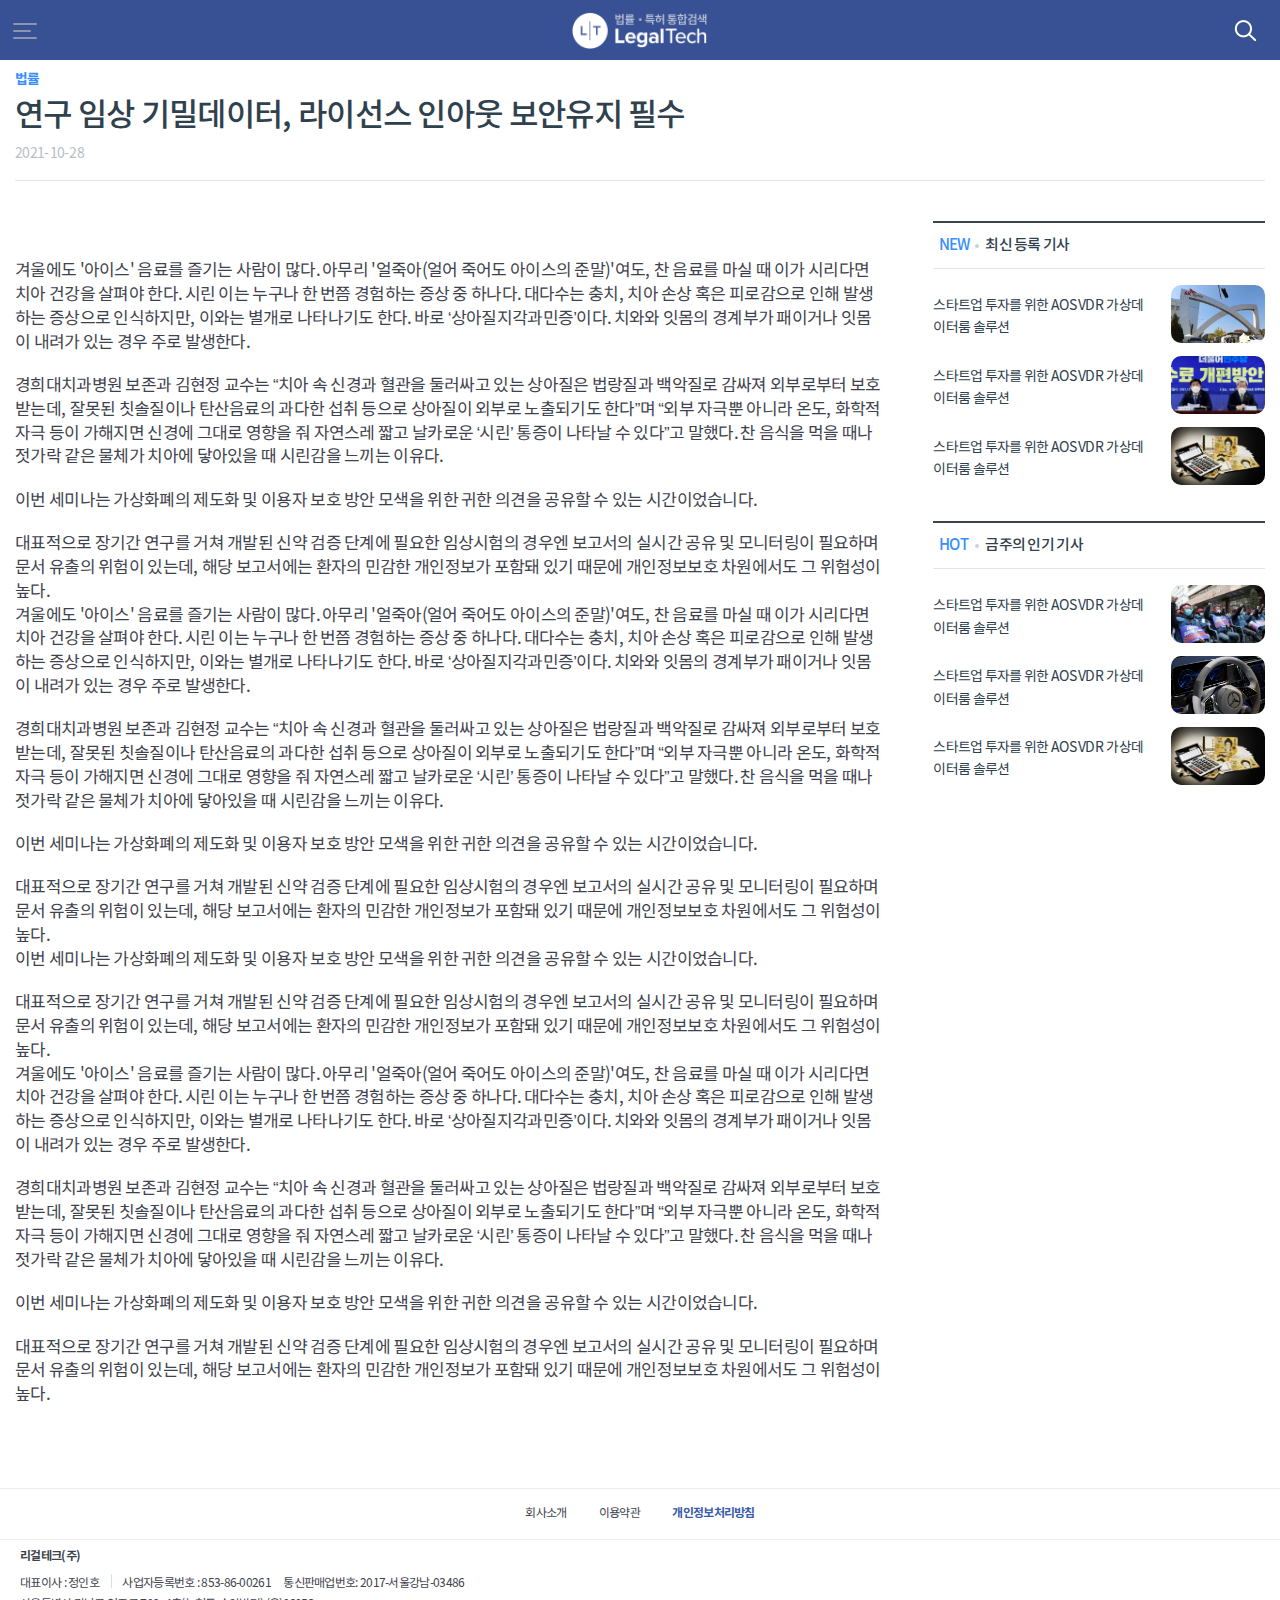
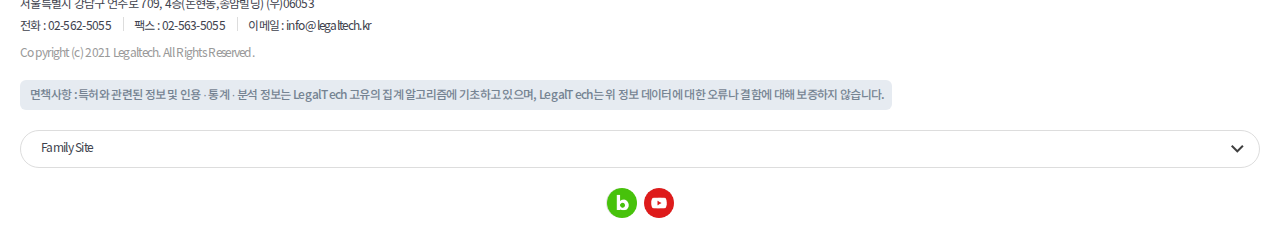
==== html/board_view.html @ 02a7bb96 "test" ====
<!DOCTYPE html>
<html lang="kr" xmlns="http://www.w3.org/1999/xhtml">
<head>
<meta charset="UTF-8" />
<meta http-equiv="x-ua-compatible" content="ie=edge" />
<meta name="viewport" content="width=device-width, initial-scale=1" />
<title>LegalTech VDR</title>
<link rel="stylesheet" href="../inc/css/swiper.min.css">
<link rel="stylesheet" href="../inc/css/import.css" />
<script src="../inc/js/jquery-1.12.4.min.js"></script>
<script src="../inc/js/swiper.min.js"></script>
<script src="../inc/js/script.js"></script>
</head>
<body>
<div id="header_wrap">
	<header id="header">
		<div class="inner">
			<!-- Logo -->
			<h1><a class="defult" href="index.html"><img src="../inc/images/layout/logo_symbol.png" alt="LegalTech" /></a><a class="scroll" href="index.html"><img src="../inc/images/layout/logo_sub.png" alt="LegalTech VDR" /></a></h1>
			<!-- //Logo -->
			<!-- Navigation -->
			<nav id="gnb">
				<h2 class="blind">네비게이션 메뉴</h2>
				<ul>            
					<li>
						<a href="#">뉴스</a>
					</li>
					<li>
						<a href="#">위키</a>
					</li>
					<li>
						<a href="#">법령, 특허정보 사이트 맵</a>
					</li>
					<li>
						<a href="#">법무, 특허법인 위치</a>
					</li>
					<li class="link">
						<a href="https://legaltech.co.kr/" target="_blank" title="새 창 열림">리걸테크</a>
					</li>
				</ul>
			</nav>
			<button type="button" class="btn_gnb_m"><i>메뉴 열기</i></button>
			<button type="button" class="btn_search_m"><i>검색</i></button>
			<!-- //Navigation -->
			<!-- Search -->
			<div class="header_search">
				<fieldset class="search_basic">
					<legend class="blind">검색</legend>
					<span class="searchBox">
						<input type="text" id="" class="search_input" placeholder=" 특허, 법률 키워드를 검색해주세요.">
						<label for="" class="select_type down" id="">
							전체
						</label>
						<button type="submit" class="btn_search" title="검색">
							<span class="blind">검색</span>
							<span class="ico_search_submit"></span>
						</button>
					</span>
					<!-- 검색 종류 선택 -->
					<div class="select_type_list">
						<ul>
							<li>
								<label for="" data-label="전체">전체
									<input id="" type="checkbox" checked="checked">
									<span class="checkmark"></span>
								</label>
							</li>
							<li>
								<label for="" data-label="법률">법률
									<input id="" type="checkbox" checked="checked">
									<span class="checkmark"></span>
								</label>
							</li>
							<li>
								<label for="" data-label="특허">특허
									<input id="" type="checkbox">
									<span class="checkmark"></span>
								</label>
							</li>
						</ul>
					</div>
					<!-- //검색 종류 선택 -->
				</fieldset>
			</div>
			<!-- //Search -->
			<!-- Rolling Ranking -->
			<div class="header_ranking">
				<h2 class="blind">금주 인기 키워드</h2>
				<div class="rolling_ranking">
					<div class="swiper-container swiperHdRoll">
						<ul class="swiper-wrapper ranking_item_list">
							<li class="swiper-slide">
								<a href="#"><span>1</span>야호</a>
							</li>
							<li class="swiper-slide">
								<a href="#"><span>2</span>야dd호</a>
							</li>
							<li class="swiper-slide">
								<a href="#"><span>3</span>야dd호</a>
							</li>
							<li class="swiper-slide">
								<a href="#"><span>4</span>d야호</a>
							</li>
							<li class="swiper-slide">
								<a href="#"><span>5</span>야호dd</a>
							</li>
						</ul>
					</div>
				</div>
			</div>
			<!-- //Rolling Ranking -->
			<!-- Ranking Box -->
			<div class="ranking_box ranking tabbox">
				<div class="tit">
					<h2>금주 인기 키워드</h2>
					<ul class="tab">
						<li class="active"><a href="javascript:void(0);">법률</a></li>
						<li><a href="javascript:void(0);">특허</a></li>
					</ul>
				</div>
				<div class="tab_cont0 tab_cont">
					<ul class="ranking_item_list">
						<li><a href="#"><span>1</span>노후 임대차 계약</a></li>
						<li><a href="#"><span>2</span>인터넷 모욕</a></li>
						<li><a href="#"><span>3</span>명예훼손</a></li>
						<li><a href="#"><span>4</span>국제물품</a></li>
						<li><a href="#"><span>5</span>증거금</a></li>
					</ul>
				</div>
				<div class="tab_cont1 tab_cont">
					<ul class="ranking_item_list">
						<li><a href="#"><span>1</span>test</a></li>
						<li><a href="#"><span>2</span>test</a></li>
						<li><a href="#"><span>3</span>test</a></li>
						<li><a href="#"><span>4</span>test</a></li>
						<li><a href="#"><span>5</span>test</a></li>
					</ul>
				</div>
			</div>
			<!-- //Ranking Box -->
		</div>
	</header>
</div>

<hr />

<div id="container">
	<div class="content">
		<div class="inner">
			<div class="title_view">
				<h2>연구 임상 기밀데이터, 라이선스 인아웃 보안유지 필수</h2>
				<time datetime="2021-10-28">2021-10-28</time>
				<div class="cate">법률</div>
			</div>
			<div class="borard_view">
				<article class="view_cont">
					<figure>
						<img src="https://img1.daumcdn.net/thumb/R658x0.q70/?fname=https://t1.daumcdn.net/news/202201/18/healthchosun/20220118150442378myvw.jpg" alt="">
					</figure>
					<br>
					<p>겨울에도 '아이스' 음료를 즐기는 사람이 많다. 아무리 '얼죽아(얼어 죽어도 아이스의 준말)'여도, 찬 음료를 마실 때 이가 시리다면 치아 건강을 살펴야 한다.

					시린 이는 누구나 한 번쯤 경험하는 증상 중 하나다. 대다수는 충치, 치아 손상 혹은 피로감으로 인해 발생하는 증상으로 인식하지만, 이와는 별개로 나타나기도 한다. 바로 ‘상아질지각과민증’이다. 치와와 잇몸의 경계부가 패이거나 잇몸이 내려가 있는 경우 주로 발생한다.
					</p><br>

					<p>경희대치과병원 보존과 김현정 교수는 “치아 속 신경과 혈관을 둘러싸고 있는 상아질은 법랑질과 백악질로 감싸져 외부로부터 보호받는데, 잘못된 칫솔질이나 탄산음료의 과다한 섭취 등으로 상아질이 외부로 노출되기도 한다”며 “외부 자극뿐 아니라 온도, 화학적 자극 등이 가해지면 신경에 그대로 영향을 줘 자연스레 짧고 날카로운 ‘시린’ 통증이 나타날 수 있다”고 말했다. 찬 음식을 먹을 때나 젓가락 같은 물체가 치아에 닿아있을 때 시린감을 느끼는 이유다.
					</p><br>

					<p>이번 세미나는 가상화폐의 제도화 및 이용자 보호 방안 모색을 위한 귀한 의견을 공유할 수 있는 시간이었습니다.</p><br>

					<p>대표적으로 장기간 연구를 거쳐 개발된 신약 검증 단계에 필요한 임상시험의 경우엔 보고서의 실시간 공유 및 모니터링이 필요하며 문서 유출의 위험이 있는데, 해당 보고서에는 환자의 민감한 개인정보가 포함돼 있기 때문에 개인정보보호 차원에서도 그 위험성이 높다.
					</p>
					<p>겨울에도 '아이스' 음료를 즐기는 사람이 많다. 아무리 '얼죽아(얼어 죽어도 아이스의 준말)'여도, 찬 음료를 마실 때 이가 시리다면 치아 건강을 살펴야 한다.

					시린 이는 누구나 한 번쯤 경험하는 증상 중 하나다. 대다수는 충치, 치아 손상 혹은 피로감으로 인해 발생하는 증상으로 인식하지만, 이와는 별개로 나타나기도 한다. 바로 ‘상아질지각과민증’이다. 치와와 잇몸의 경계부가 패이거나 잇몸이 내려가 있는 경우 주로 발생한다.
					</p><br>

					<p>경희대치과병원 보존과 김현정 교수는 “치아 속 신경과 혈관을 둘러싸고 있는 상아질은 법랑질과 백악질로 감싸져 외부로부터 보호받는데, 잘못된 칫솔질이나 탄산음료의 과다한 섭취 등으로 상아질이 외부로 노출되기도 한다”며 “외부 자극뿐 아니라 온도, 화학적 자극 등이 가해지면 신경에 그대로 영향을 줘 자연스레 짧고 날카로운 ‘시린’ 통증이 나타날 수 있다”고 말했다. 찬 음식을 먹을 때나 젓가락 같은 물체가 치아에 닿아있을 때 시린감을 느끼는 이유다.
					</p><br>

					<p>이번 세미나는 가상화폐의 제도화 및 이용자 보호 방안 모색을 위한 귀한 의견을 공유할 수 있는 시간이었습니다.</p><br>

					<p>대표적으로 장기간 연구를 거쳐 개발된 신약 검증 단계에 필요한 임상시험의 경우엔 보고서의 실시간 공유 및 모니터링이 필요하며 문서 유출의 위험이 있는데, 해당 보고서에는 환자의 민감한 개인정보가 포함돼 있기 때문에 개인정보보호 차원에서도 그 위험성이 높다.
					</p>	
					
					<p>이번 세미나는 가상화폐의 제도화 및 이용자 보호 방안 모색을 위한 귀한 의견을 공유할 수 있는 시간이었습니다.</p><br>

					<p>대표적으로 장기간 연구를 거쳐 개발된 신약 검증 단계에 필요한 임상시험의 경우엔 보고서의 실시간 공유 및 모니터링이 필요하며 문서 유출의 위험이 있는데, 해당 보고서에는 환자의 민감한 개인정보가 포함돼 있기 때문에 개인정보보호 차원에서도 그 위험성이 높다.
					</p>
					<p>겨울에도 '아이스' 음료를 즐기는 사람이 많다. 아무리 '얼죽아(얼어 죽어도 아이스의 준말)'여도, 찬 음료를 마실 때 이가 시리다면 치아 건강을 살펴야 한다.

					시린 이는 누구나 한 번쯤 경험하는 증상 중 하나다. 대다수는 충치, 치아 손상 혹은 피로감으로 인해 발생하는 증상으로 인식하지만, 이와는 별개로 나타나기도 한다. 바로 ‘상아질지각과민증’이다. 치와와 잇몸의 경계부가 패이거나 잇몸이 내려가 있는 경우 주로 발생한다.
					</p><br>

					<p>경희대치과병원 보존과 김현정 교수는 “치아 속 신경과 혈관을 둘러싸고 있는 상아질은 법랑질과 백악질로 감싸져 외부로부터 보호받는데, 잘못된 칫솔질이나 탄산음료의 과다한 섭취 등으로 상아질이 외부로 노출되기도 한다”며 “외부 자극뿐 아니라 온도, 화학적 자극 등이 가해지면 신경에 그대로 영향을 줘 자연스레 짧고 날카로운 ‘시린’ 통증이 나타날 수 있다”고 말했다. 찬 음식을 먹을 때나 젓가락 같은 물체가 치아에 닿아있을 때 시린감을 느끼는 이유다.
					</p><br>

					<p>이번 세미나는 가상화폐의 제도화 및 이용자 보호 방안 모색을 위한 귀한 의견을 공유할 수 있는 시간이었습니다.</p><br>

					<p>대표적으로 장기간 연구를 거쳐 개발된 신약 검증 단계에 필요한 임상시험의 경우엔 보고서의 실시간 공유 및 모니터링이 필요하며 문서 유출의 위험이 있는데, 해당 보고서에는 환자의 민감한 개인정보가 포함돼 있기 때문에 개인정보보호 차원에서도 그 위험성이 높다.
					</p>	
				</article>
				<aside>
					<div class="aside_new">
						<h3><span>NEW</span>최신 등록 기사</h3>
						<ul>
							<li>
								<a href="#">
									<h4>스타트업 투자를 위한 AOS VDR 가상데이터룸 솔루션</h4>
									<span class="thumb photo">
										<img src="../inc/images/photo/01.jpg" alt="">
									</span>
								</a>
							</li>
							<li>
								<a href="#">
									<h4>스타트업 투자를 위한 AOS VDR 가상데이터룸 솔루션</h4>
									<span class="thumb photo">
										<img src="../inc/images/photo/02.jpg" alt="">
									</span>
								</a>
							</li>
							<li>
								<a href="#">
									<h4>스타트업 투자를 위한 AOS VDR 가상데이터룸 솔루션</h4>
									<span class="thumb photo">
										<img src="../inc/images/photo/03.jpg" alt="">
									</span>
								</a>
							</li>
						</ul>
					</div>
					<div class="aside_popular">
						<h3><span>HOT</span>금주의 인기 기사</h3>
						<ul>
							<li>
								<a href="#">
									<h4>스타트업 투자를 위한 AOS VDR 가상데이터룸 솔루션</h4>
									<span class="thumb photo">
										<img src="../inc/images/photo/04.jpg" alt="">
									</span>
								</a>
							</li>
							<li>
								<a href="#">
									<h4>스타트업 투자를 위한 AOS VDR 가상데이터룸 솔루션</h4>
									<span class="thumb photo">
										<img src="../inc/images/photo/05.jpg" alt="">
									</span>
								</a>
							</li>
							<li>
								<a href="#">
									<h4>스타트업 투자를 위한 AOS VDR 가상데이터룸 솔루션</h4>
									<span class="thumb photo">
										<img src="../inc/images/photo/03.jpg" alt="">
									</span>
								</a>
							</li>
						</ul>
					</div>
					<div class="ad_area_01">
						<a href="#">
							<img src="https://t1.daumcdn.net/b2/creative/126646/41fc16a84321a3fa3b5f31f84b91b16a.jpg" alt="">
						</a>
					</div>
					<div class="ad_area_02">
						<a href="#">
							<img src="https://t1.daumcdn.net/b2/creative/126646/41fc16a84321a3fa3b5f31f84b91b16a.jpg" alt="">
						</a>
					</div>
				</aside>
			</div>
		</div>
	</div>


	<script type="text/javascript">
		//GNB
		initGnb(0);
	</script>
</div>

<hr />

<footer id="footer">
	<h2 class="blind">사이트 정보</h2>
	<div class="foot_menu">
		<ul>
			<li><a href="https://legaltech.co.kr/">회사소개</a></li>
			<li><a href="/guide/use_terms">이용약관</a></li>
			<li><a href="/guide/personal_privacy">개인정보처리방침</a></li>
		</ul>
	</div>
	<div class="inner">
		<ul class="company_info">
			<li><a href="http://legaltech.kr/ko/" target="_blank" title="새 창 열림">리걸테크(주)</a></li>
			<li>
				<span>대표이사 : 정인호</span>
				<span>사업자등록번호 : 853-86-00261</span>
				<span>통신판매업번호: 2017-서울강남-03486</span>
				<address>서울특별시 강남구 언주로 709, 4층(논현동,송암빌딩) (우)06053</address>
				<span>전화 : 02-562-5055</span>
				<span>팩스 : 02-563-5055</span>
				<span>이메일 : <a href="mailto:info@legaltech.kr">info@legaltech.kr</a></span>
			</li>
			<li class="copyright">Copyright (c) 2021 Legaltech. All Rights Reserved.</li>
			<li>면책사항 : 특허와 관련된 정보 및 인용 · 통계 · 분석 정보는 LegalTech 고유의 집계 알고리즘에 기초하고 있으며, LegalTech는 위 정보 데이터에 대한 오류나 결함에 대해 보증하지 않습니다.</li>
		</ul>
		<div class="family_site">
			<a href="javascript:void(0)" class="link">Family Site</a>
			<ul>
				<li><a href="https://patentsearch.kr/" target="_blank" title="새 창 열림">PatentSearch</a></li>
				<li><a href="https://legalsearch.kr/" target="_blank" title="새 창 열림">LegalSearch</a></li>
			</ul>
		</div>
		<ul class="sns">
			<li>
				<a href="https://blog.naver.com/legaltechcorp" target="_blank" title="새 창 열림">
					<img src="../inc/images/layout/ico_blog.png" alt="naver blog" class="naverblog">
				</a>
			</li>
			<li>
				<a href="https://www.youtube.com/channel/UCyPQij8t8LGyNAF0QGciFyA" target="_blank" title="새 창 열림">
					<img src="../inc/images/layout/ico_youtube.png" alt="youtube" class="youtube">
				</a>
			</li>
		</ul>
	</div>
</footer>

<div class="modal_bg"></div>
</body>
</html>
---- inc/css/import.css ----
﻿@charset 'utf-8';

/* 레이아웃 및 공통 템플릿 */
@import url("base.css");
@import url("layout.css");
@import url("template.css");

/* 컨텐츠 영역 CSS */
@import url("main.css");
@import url("sub.css");
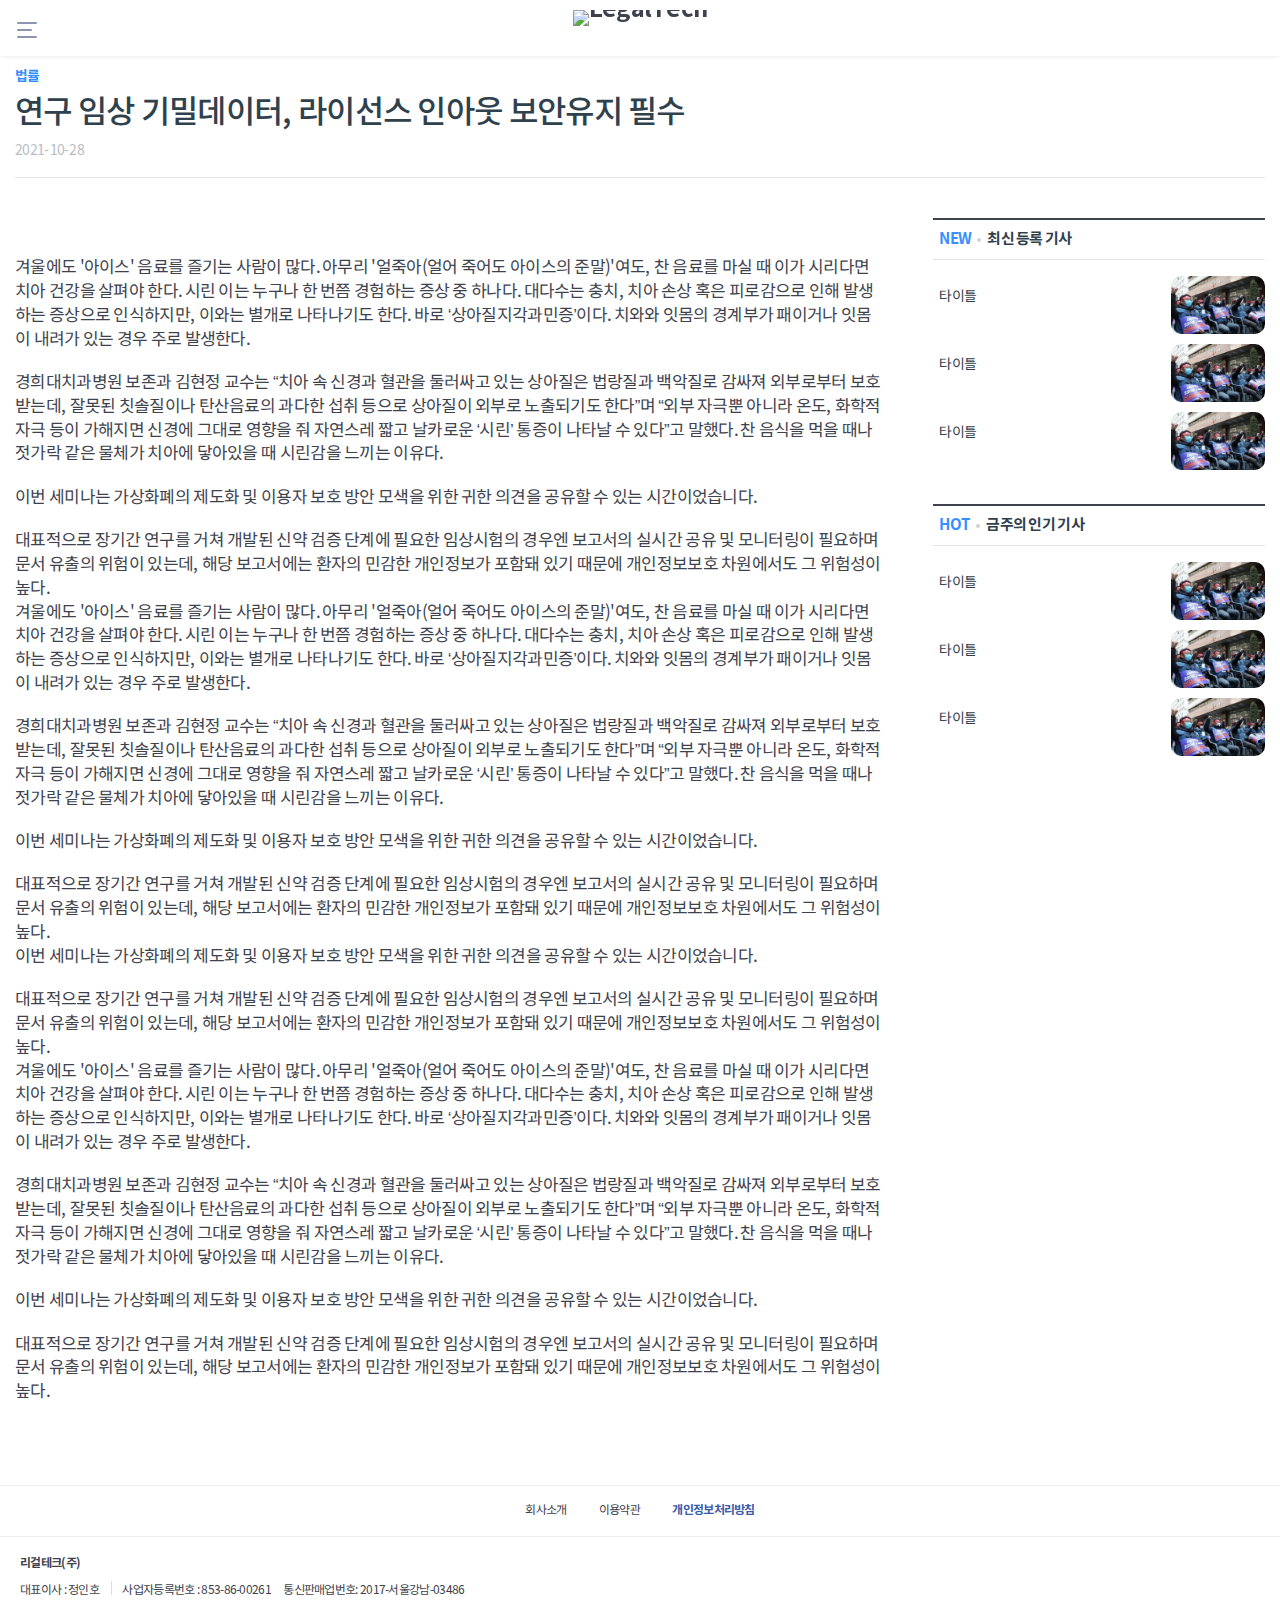
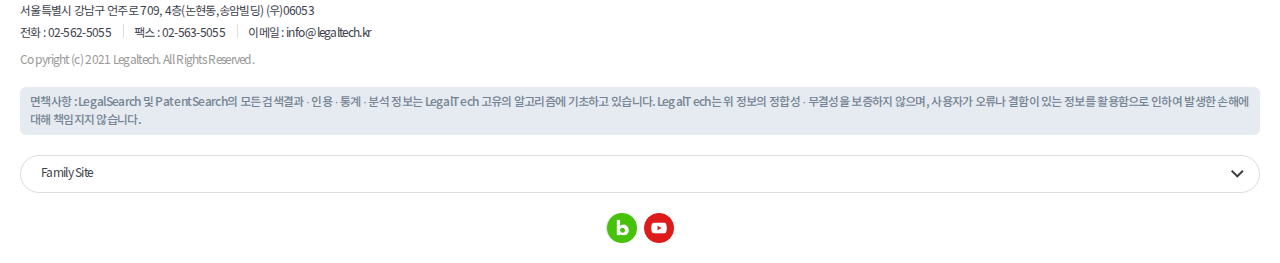
==== commit 35ecf557: "ㅇㅇ" ====
--- a/html/board_view.html
+++ b/html/board_view.html
@@ -16,12 +16,12 @@
 	<header id="header">
 		<div class="inner">
 			<!-- Logo -->
-			<h1><a class="defult" href="index.html"><img src="../inc/images/layout/logo_symbol.png" alt="LegalTech" /></a><a class="scroll" href="index.html"><img src="../inc/images/layout/logo_sub.png" alt="LegalTech VDR" /></a></h1>
+			<h1><a href="index.html"><img src="../inc/images/layout/logo.png" alt="LegalTech" /></a></h1>
 			<!-- //Logo -->
 			<!-- Navigation -->
 			<nav id="gnb">
 				<h2 class="blind">네비게이션 메뉴</h2>
-				<ul>            
+				<ul>
 					<li>
 						<a href="#">뉴스</a>
 					</li>
@@ -29,10 +29,10 @@
 						<a href="#">위키</a>
 					</li>
 					<li>
-						<a href="#">법령, 특허정보 사이트 맵</a>
-					</li>
-					<li>
-						<a href="#">법무, 특허법인 위치</a>
+						<a href="#">법률 · 지재 주요 사이트 일람</a>
+					</li>
+					<li>
+						<a href="#">법률 · 지재 전문가 찾기</a>
 					</li>
 					<li class="link">
 						<a href="https://legaltech.co.kr/" target="_blank" title="새 창 열림">리걸테크</a>
@@ -181,8 +181,8 @@
 					<p>이번 세미나는 가상화폐의 제도화 및 이용자 보호 방안 모색을 위한 귀한 의견을 공유할 수 있는 시간이었습니다.</p><br>
 
 					<p>대표적으로 장기간 연구를 거쳐 개발된 신약 검증 단계에 필요한 임상시험의 경우엔 보고서의 실시간 공유 및 모니터링이 필요하며 문서 유출의 위험이 있는데, 해당 보고서에는 환자의 민감한 개인정보가 포함돼 있기 때문에 개인정보보호 차원에서도 그 위험성이 높다.
-					</p>	
-					
+					</p>
+
 					<p>이번 세미나는 가상화폐의 제도화 및 이용자 보호 방안 모색을 위한 귀한 의견을 공유할 수 있는 시간이었습니다.</p><br>
 
 					<p>대표적으로 장기간 연구를 거쳐 개발된 신약 검증 단계에 필요한 임상시험의 경우엔 보고서의 실시간 공유 및 모니터링이 필요하며 문서 유출의 위험이 있는데, 해당 보고서에는 환자의 민감한 개인정보가 포함돼 있기 때문에 개인정보보호 차원에서도 그 위험성이 높다.
@@ -198,67 +198,27 @@
 					<p>이번 세미나는 가상화폐의 제도화 및 이용자 보호 방안 모색을 위한 귀한 의견을 공유할 수 있는 시간이었습니다.</p><br>
 
 					<p>대표적으로 장기간 연구를 거쳐 개발된 신약 검증 단계에 필요한 임상시험의 경우엔 보고서의 실시간 공유 및 모니터링이 필요하며 문서 유출의 위험이 있는데, 해당 보고서에는 환자의 민감한 개인정보가 포함돼 있기 때문에 개인정보보호 차원에서도 그 위험성이 높다.
-					</p>	
+					</p>
 				</article>
 				<aside>
-					<div class="aside_new">
-						<h3><span>NEW</span>최신 등록 기사</h3>
+
+					<section class="aside_new">
+						<h2><span>NEW</span>최신 등록 기사</h2>
 						<ul>
-							<li>
-								<a href="#">
-									<h4>스타트업 투자를 위한 AOS VDR 가상데이터룸 솔루션</h4>
-									<span class="thumb photo">
-										<img src="../inc/images/photo/01.jpg" alt="">
-									</span>
-								</a>
-							</li>
-							<li>
-								<a href="#">
-									<h4>스타트업 투자를 위한 AOS VDR 가상데이터룸 솔루션</h4>
-									<span class="thumb photo">
-										<img src="../inc/images/photo/02.jpg" alt="">
-									</span>
-								</a>
-							</li>
-							<li>
-								<a href="#">
-									<h4>스타트업 투자를 위한 AOS VDR 가상데이터룸 솔루션</h4>
-									<span class="thumb photo">
-										<img src="../inc/images/photo/03.jpg" alt="">
-									</span>
-								</a>
-							</li>
-						</ul>
-					</div>
-					<div class="aside_popular">
-						<h3><span>HOT</span>금주의 인기 기사</h3>
+							<li><a href="%POST_URL%" title="%POST_TITLE%"><h4>타이틀</h4><span class="thumb photo"><img src="../inc/images/photo/04.jpg" alt=""></span></a></li>
+							<li><a href="%POST_URL%" title="%POST_TITLE%"><h4>타이틀</h4><span class="thumb photo"><img src="../inc/images/photo/04.jpg" alt=""></span></a></li>
+							<li><a href="%POST_URL%" title="%POST_TITLE%"><h4>타이틀</h4><span class="thumb photo"><img src="../inc/images/photo/04.jpg" alt=""></span></a></li>
+						</ul>
+					</section>
+
+					<section class="aside_popular">
+						<h2><span>HOT</span>금주의 인기 기사</h2>
 						<ul>
-							<li>
-								<a href="#">
-									<h4>스타트업 투자를 위한 AOS VDR 가상데이터룸 솔루션</h4>
-									<span class="thumb photo">
-										<img src="../inc/images/photo/04.jpg" alt="">
-									</span>
-								</a>
-							</li>
-							<li>
-								<a href="#">
-									<h4>스타트업 투자를 위한 AOS VDR 가상데이터룸 솔루션</h4>
-									<span class="thumb photo">
-										<img src="../inc/images/photo/05.jpg" alt="">
-									</span>
-								</a>
-							</li>
-							<li>
-								<a href="#">
-									<h4>스타트업 투자를 위한 AOS VDR 가상데이터룸 솔루션</h4>
-									<span class="thumb photo">
-										<img src="../inc/images/photo/03.jpg" alt="">
-									</span>
-								</a>
-							</li>
-						</ul>
-					</div>
+							<li><a href="%POST_URL%" title="%POST_TITLE%"><h4>타이틀</h4><span class="thumb photo"><img src="../inc/images/photo/04.jpg" alt=""></span></a></li>
+							<li><a href="%POST_URL%" title="%POST_TITLE%"><h4>타이틀</h4><span class="thumb photo"><img src="../inc/images/photo/04.jpg" alt=""></span></a></li>
+							<li><a href="%POST_URL%" title="%POST_TITLE%"><h4>타이틀</h4><span class="thumb photo"><img src="../inc/images/photo/04.jpg" alt=""></span></a></li>
+						</ul>
+					</section>
 					<div class="ad_area_01">
 						<a href="#">
 							<img src="https://t1.daumcdn.net/b2/creative/126646/41fc16a84321a3fa3b5f31f84b91b16a.jpg" alt="">
@@ -305,7 +265,7 @@
 				<span>이메일 : <a href="mailto:info@legaltech.kr">info@legaltech.kr</a></span>
 			</li>
 			<li class="copyright">Copyright (c) 2021 Legaltech. All Rights Reserved.</li>
-			<li>면책사항 : 특허와 관련된 정보 및 인용 · 통계 · 분석 정보는 LegalTech 고유의 집계 알고리즘에 기초하고 있으며, LegalTech는 위 정보 데이터에 대한 오류나 결함에 대해 보증하지 않습니다.</li>
+			<li>면책사항 : LegalSearch 및 PatentSearch의 모든 검색결과 · 인용 · 통계 · 분석 정보는 LegalTech 고유의 알고리즘에 기초하고 있습니다. <br>LegalTech는 위 정보의 정합성 · 무결성을 보증하지 않으며, 사용자가 오류나 결함이 있는 정보를 활용함으로 인하여 발생한 손해에 대해 책임지지 않습니다.</li>
 		</ul>
 		<div class="family_site">
 			<a href="javascript:void(0)" class="link">Family Site</a>
